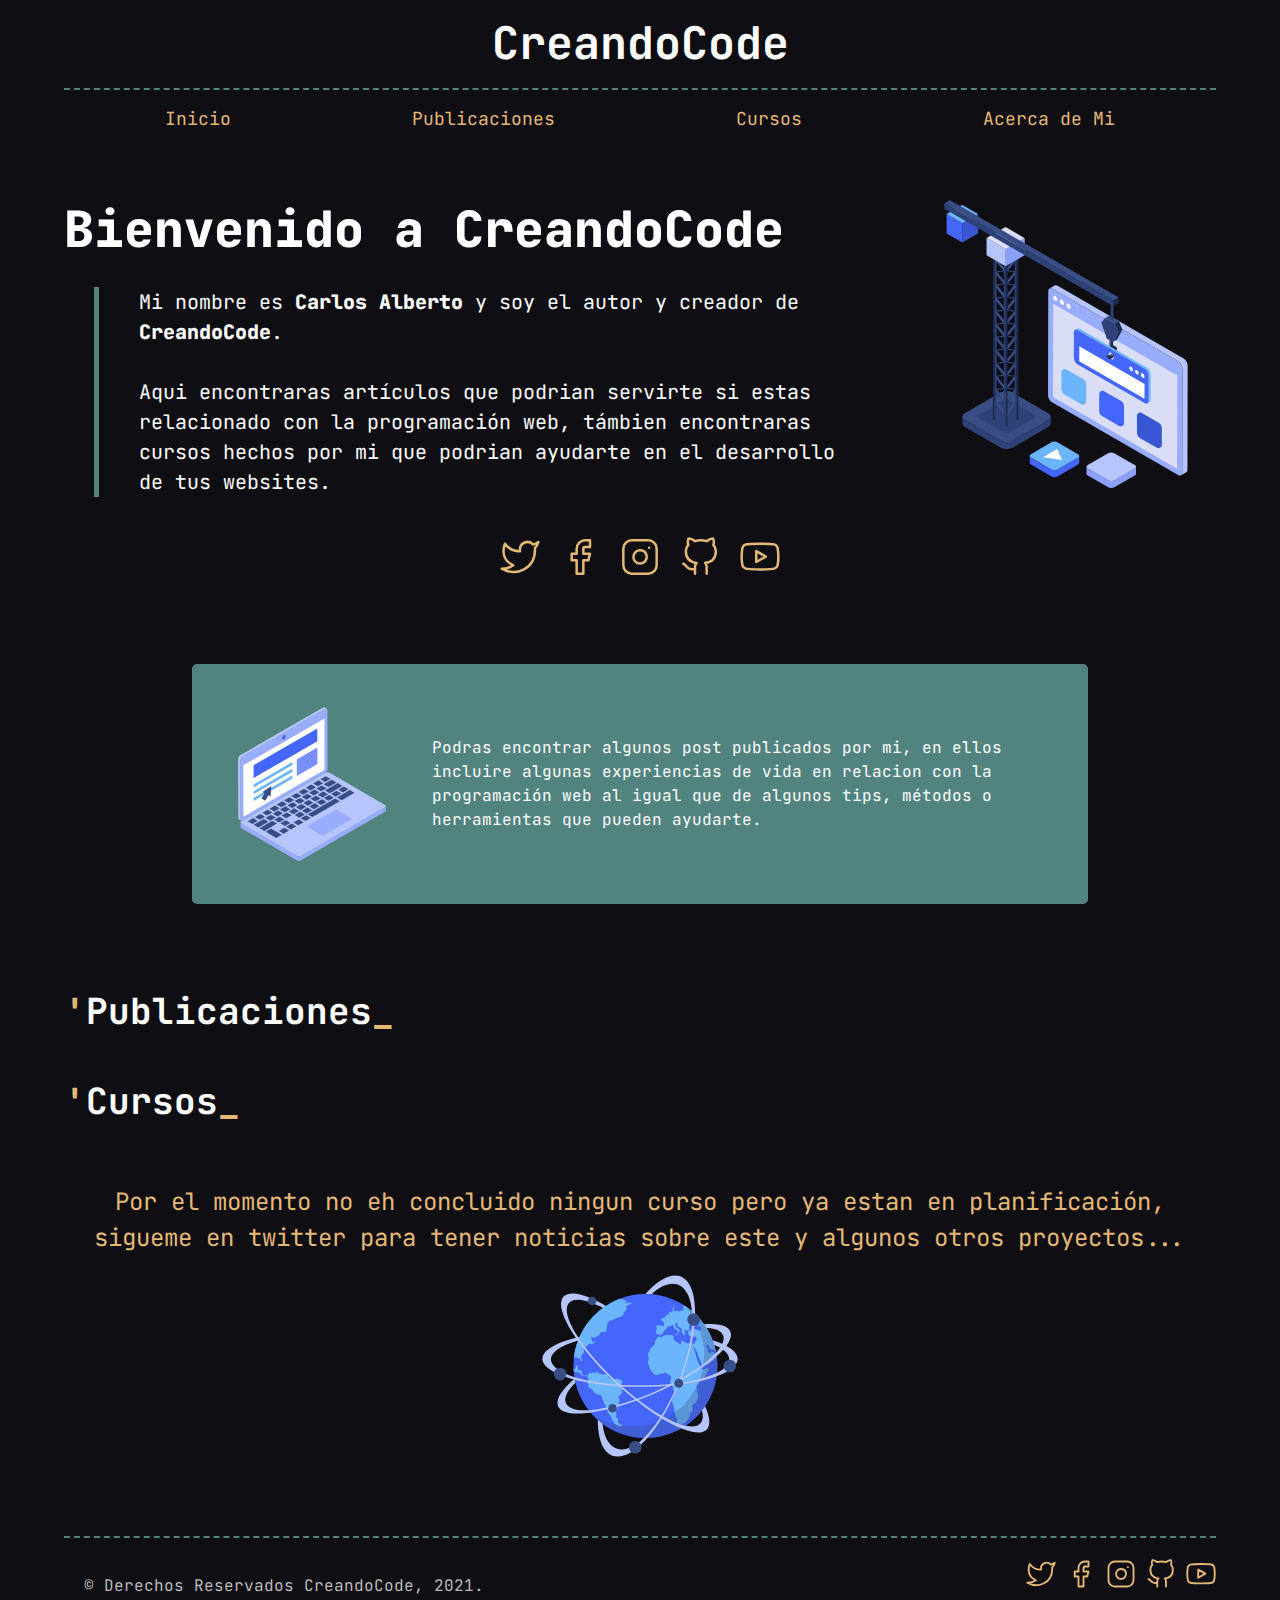
==== index.html @ 07fb26e0 "Esta es la primer versión de CreandoCode" ====
<!DOCTYPE html>
<html lang="en">

<head>
    <meta charset="UTF-8">
    <meta http-equiv="X-UA-Compatible" content="IE=edge">
    <meta name="viewport" content="width=device-width, initial-scale=1.0">
    <title>CreandoCode</title>
    <link href="https://fonts.googleapis.com/css2?family=JetBrains+Mono:wght@300;400;700;800&display=swap"
        rel="stylesheet">
    <link rel="stylesheet" href="src/styles/normalize.css">
    <link rel="stylesheet" href="src/styles/style.css">
</head>

<body>
    <div class="header contenedor">
        <h1 class="contenido-header no-margin">CreandoCode</h1>
        <img class="menu" src="src/img/icons/menu.svg" alt="icono-menu">
    </div>

    <div class="margen contenedor"></div>

    <nav class="contenedor navegacion-header mostrar-menu">
        <a href="index.html">Inicio</a>
        <a href="publicaciones.html">Publicaciones</a>
        <a href="#">Cursos</a>
        <a href="#">Acerca de Mi</a>
    </nav>

    <div class="informacion contenedor">
        <h2>Bienvenido a CreandoCode</h2>
        <p class="texto-informacion">Mi nombre es <span class="strongs">Carlos Alberto</span> y soy el autor y creador
            de <span class="strongs">CreandoCode</span>. <br><br>Aqui
            encontraras artículos que podrian servirte si estas relacionado con la programación web, támbien encontraras
            cursos hechos por mi que podrian ayudarte en el desarrollo de tus websites.</p>
        <img class="icon-website" src="src/img/icons/icon-website.svg" alt="imagen-blog">
    </div>

    <div class="redes">
        <a href="#"><img src="src/img/icons/twitter.svg" alt="icono twitter"></a>
        <a href="#"><img src="src/img/icons/facebook.svg" alt="icono  facebook"></a>
        <a href="#"><img src="src/img/icons/instagram.svg" alt="icono instagram"></a>
        <a href="#"><img src="src/img/icons/github.svg" alt="icono github"></a>
        <a href="#"><img src="src/img/icons/youtube.svg" alt="icono youtube"></a>
    </div>
    

    <div class="info-publi">
        <img class="info-publi" src="src/img/icons/icon-posts.svg" alt="icono laptop">
        <p class="no-margin">Podras encontrar algunos post publicados por mi, en ellos incluire algunas experiencias de vida en relacion
            con la programación web al igual que de algunos tips, métodos o herramientas que pueden ayudarte.</p>
    </div>


    <section class="articles contenedor">
        <h3><span class="color-sec">'</span>Publicaciones<span class="color-sec">_</span></h3>

        <div class="post"></div>

    </section>

    <section class="cursos contenedor">
        <h3><span class="color-sec">'</span>Cursos<span class="color-sec">_</span></h3>
        <div class="contenido-cursos">
            <p>Por el momento no eh concluido ningun curso pero ya estan en planificación, sigueme en twitter para tener noticias sobre este y algunos otros proyectos...</p>
            <img src="/src/img/icons/icon-world.svg" alt="icono mundo">
        </div>
    </section>

    <div class="margen contenedor"></div>
    <footer class="contenedor">
        <p>© Derechos Reservados CreandoCode, 2021.</p>
        <div class="redes-footer">
            <a href="#"><img class="icon-footer" src="src/img/icons/twitter.svg" alt="icono twitter"></a>
            <a href="#"><img class="icon-footer" src="src/img/icons/facebook.svg" alt="icono  facebook"></a>
            <a href="#"><img class="icon-footer" src="src/img/icons/instagram.svg" alt="icono instagram"></a>
            <a href="#"><img class="icon-footer" src="src/img/icons/github.svg" alt="icono github"></a>
            <a href="#"><img class="icon-footer" src="src/img/icons/youtube.svg" alt="icono youtube"></a>
        </div>
    </footer>

    <script src="JS/scripts.js"></script>

</body>

</html>
---- src/styles/style.css ----
:root {
    --fuentePrincipal: 'JetBrains Mono', monospace;
    --background: #0e0e13;
    --negro: #000;
    --blanco: #fff;
    --gris: #bbb;
    --colorPrincipal: rgb(82, 132, 127); 
    --colorSecundario: #e4b876;
}

html {
    box-sizing: border-box;
    font-size: 62.5%;
}
*, *:before, *:after {
    box-sizing: inherit; /* Acompaña al border box en su funcion en este documento */
}

/* Globales */
body {
    font-family: var(--fuentePrincipal);
    font-size: 2rem;
    background-color: var(--background);
    font-size: 1.6rem;
    line-height: 1.5;
    margin: 0; 
    color: var(--blanco);
    
}
a {
    text-decoration: none;
}
h3 {
    font-size: 3.6rem;
}
.color-sec{
    color: var(--colorSecundario);
}


/* Utilidades */
.contenedor {
    width: min(90%, 120rem);
    margin: 0 auto;
}
.no-margin {
    margin: 0;
}
.no-padding {
    padding: 0;
}
.strongs {
    font-weight: 800;
}

/* Header */
.margen {
    border-top: 2px dashed var(--colorPrincipal);
}
.header {
    display: flex;
    justify-content: space-between;
    padding: 1rem 2rem;
}
.contenido-header {
    color: var(--blanco);
    font-size: 2.4rem;
}
.menu {
    border: 2px solid var(--colorSecundario);
    border-radius: 0.6rem;
    padding: 0.2rem 0.4rem;
}
.menu:hover {
    cursor: pointer;
}
.navegacion-header {
    padding: 1rem;
    display: flex;
    justify-content: space-around;
    z-index: 100;
}

@media (min-width: 541px) {
    .header {
        display: block;
        text-align: center;
    }
    .contenido-header {
        font-size: 4.5rem;
    }
    .menu {
        display: none;
    }
    .navegacion-header a {
        margin-top: 0.5rem;
        color: var(--colorSecundario);
        font-size: 1.8rem;
        display: block;
    }
}
@media (max-width: 540px) {
    .navegacion-header {
        text-align: center;
        margin-right: 2rem;
        top: 5rem;
        right: 0;
        width: 15rem;
        position: absolute;
        background-color: var(--background);
        border: 2px solid var(--colorSecundario);
        display: flex;
        z-index: 99;
        flex-direction: column;
        box-shadow: -11px 13px 3px 0px rgba(0,0,0,0.56);
    }
    .navegacion-header a {
        color: var(--colorSecundario);
        font-size: 1.6rem;
        margin-bottom: 1.5rem;
    }
    .navegacion-header a:last-of-type {
        margin: 0;
    }
    .mostrar-menu {
        display: none;
    }
    
}

/* Informacion */
.informacion {
    margin-top: 5rem;
}
.informacion h2 {
    color: var(--blanco);
    font-size: 4rem;
    font-weight: 800;
    margin: 0;
}
.texto-informacion {
    color: var(--blanco);
    font-size: 1.8rem;
    font-weight: 400;
    
}
.icon-website {
    width: 25rem;
    display: block;
    margin: auto;
}
@media (min-width: 600px) {
    .informacion {
        display: grid;
        grid-template-columns: 60%, 40%;
        grid-template-rows: 30%, 70%;
    }
    .informacion h2 {
        grid-column: 1 / 3;
        font-size: 5rem;
    }
    .icon-website {
        width: 30rem;
    }
}
@media (min-width: 760px) {
    .informacion {
        display: grid;
        grid-template-columns: 60%, 40%;
        grid-template-rows: 30%, 70%;
    }
    .informacion h2 {
        grid-column: 1 / 2;
        font-size: 5rem;
    }
    .icon-website {
        grid-column: 2 / 3;
        grid-row: 1 / 3;
        width: 30rem;

    }
}
@media (min-width: 1100px) {
    .texto-informacion {
        margin: 2rem 0 0 3rem;
        padding: 0 8rem 0 4rem;
        font-size: 2rem;
        border-left: 5px solid var(--colorPrincipal);
    }
}

/*Redes Sociales*/
.redes {
    margin: 4rem 0 0 0;
    display: flex;
    justify-content: center;
}
.redes a {
    margin-right: 2rem;;
}
.redes a:last-of-type {
    margin-right: 0;
}

/* Info de Posts */
.info-publi {
    margin: 5rem 2rem;
    background-color: var(--colorPrincipal);
    border-radius: 0.5rem;
    display: flex;
    flex-direction: column-reverse;
    align-items: center;
    padding: 1rem 1rem;
}
.info-publi img {
    width: 20rem;
    margin: 0;
    transform: scaleX(-1);
}
.info-publi p {
    color: var(--blanco);
    padding: 2rem;
}
@media (min-width: 768px) {
   .info-publi {
       flex-direction: row;
       padding: 2rem 2rem;
       width: min(70%);
       margin: 8rem auto;
   }
}
@media (min-width: 1386px) {
    .info-publi {
        padding: 2rem 5rem;
        width: min(55%);
        margin: 8rem auto;
    }
    .info-publi img {
        width: 25rem;
    }
}

/* Articles */ 
.articles h3 {
    font-size: 2.8rem;
}
@media (min-width: 768px) {
    .articles h3 {
        font-size: 3.6rem;
    }
}

/* Contenido Cursos */
.cursos {
    margin-bottom: 5rem;
}
.contenido-cursos {
    display: flex;
    flex-direction: column;
    padding: 2rem;
    align-items: center;
}
.contenido-cursos p {
    color: var(--colorSecundario);
    text-align: center;
    font-size: 2.4rem;
    margin: 0;
    padding-bottom: 1rem;
} 
.contenido-cursos img {
    width: 20rem;
} 

/* Footer */
footer {
    display: flex;
    flex-direction: column;
    align-items: center;
    text-align: center;
}
footer p {
    padding: 2rem;
    color: var(--gris);
    margin-bottom: 0;
}
.icon-footer {
    width: 3rem;
}
@media (min-width: 700px) {
    footer {
        flex-direction: row;
        justify-content: space-between;
        align-items: center;
    }
}

/* Página Publicaciones */
.contenido-publicaciones {
    
}
.contenido-publicaciones h2 {
    font-size: 4.6rem;
}
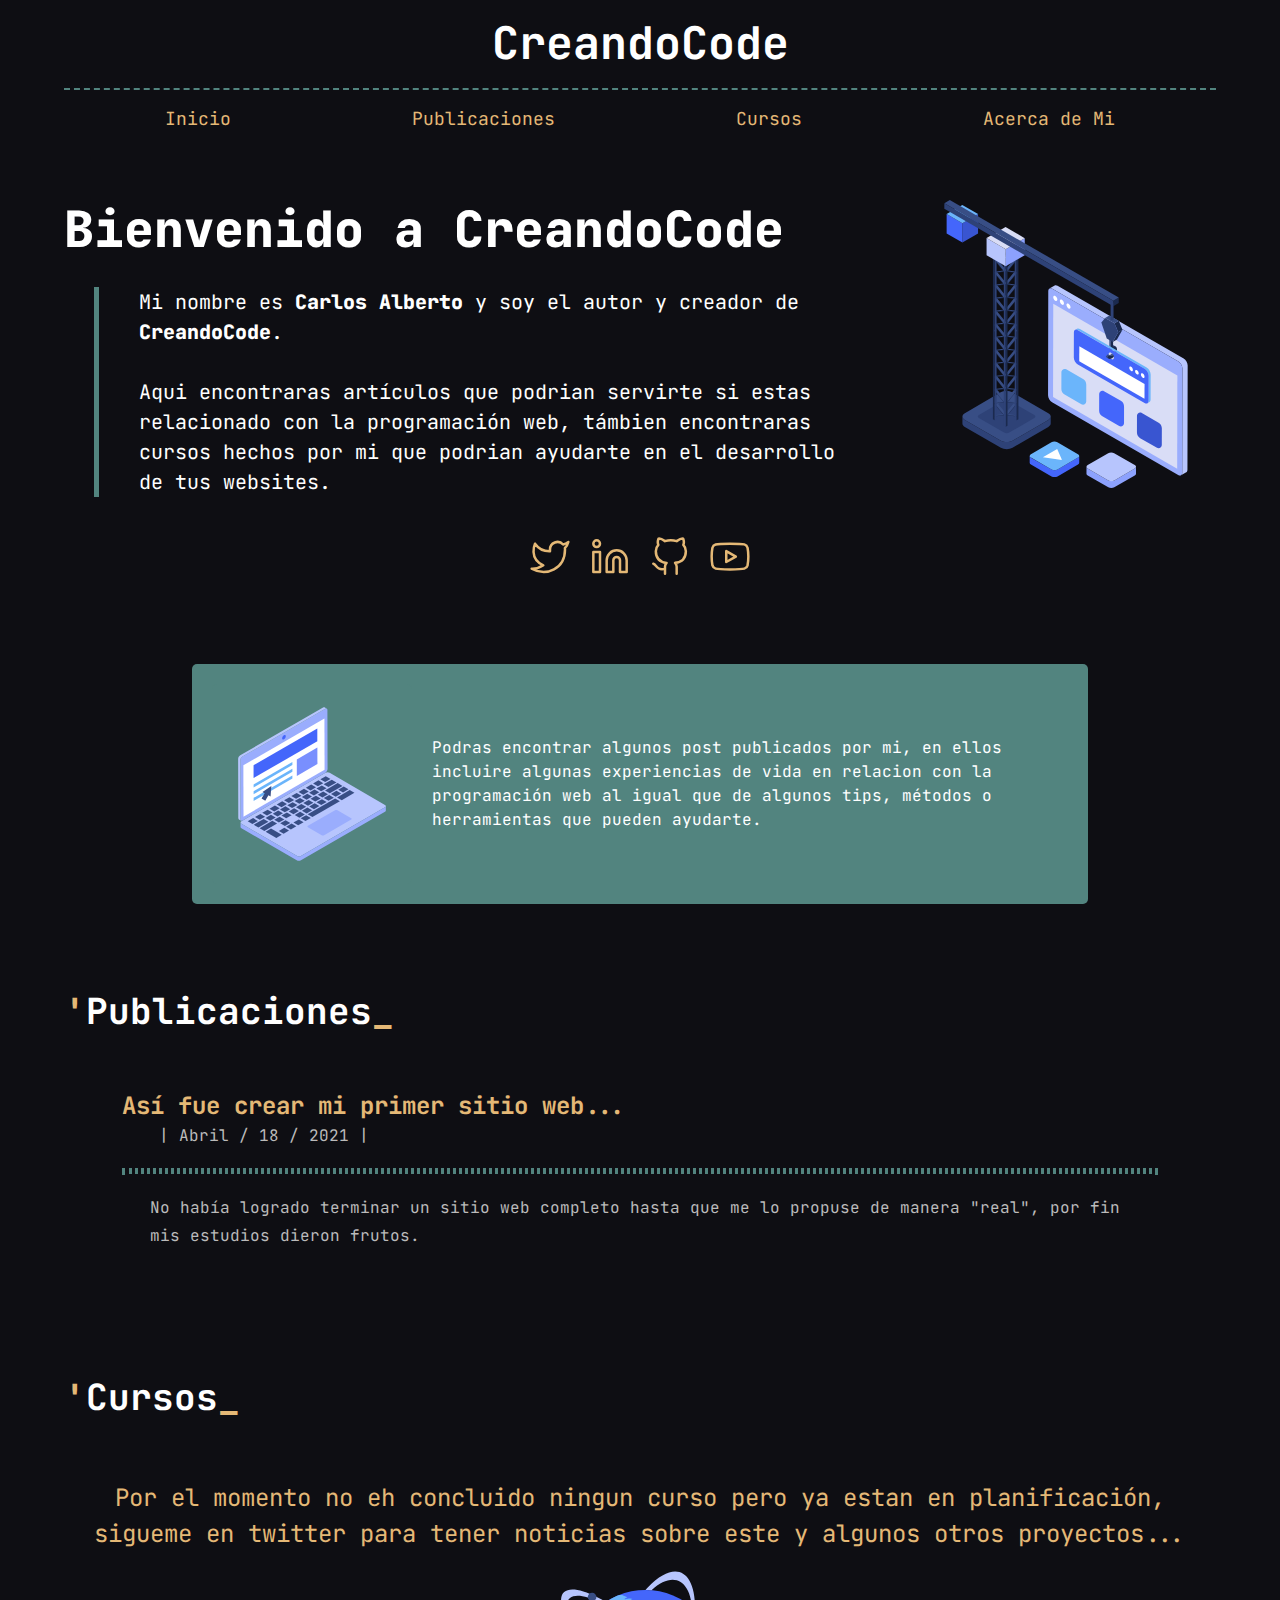
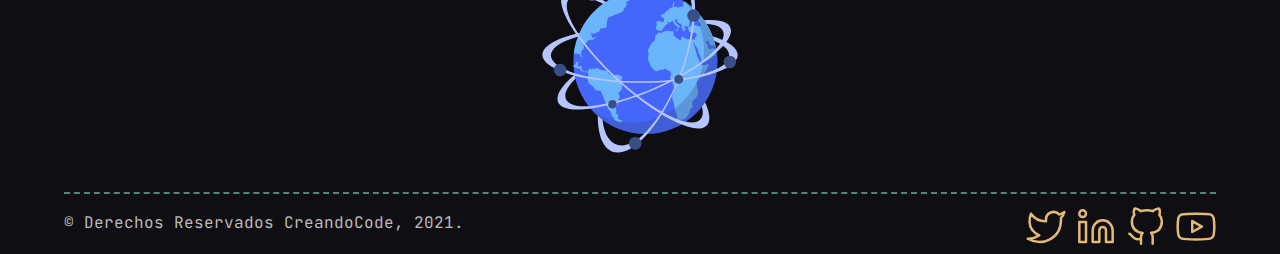
==== commit 986fa2d7: "se avanzo en la seccion cursos y se añadieron las redes sociales" ====
--- a/index.html
+++ b/index.html
@@ -23,7 +23,7 @@
     <nav class="contenedor navegacion-header mostrar-menu">
         <a href="index.html">Inicio</a>
         <a href="publicaciones.html">Publicaciones</a>
-        <a href="#">Cursos</a>
+        <a href="cursos.html">Cursos</a>
         <a href="#">Acerca de Mi</a>
     </nav>
 
@@ -37,11 +37,10 @@
     </div>
 
     <div class="redes">
-        <a href="#"><img src="src/img/icons/twitter.svg" alt="icono twitter"></a>
-        <a href="#"><img src="src/img/icons/facebook.svg" alt="icono  facebook"></a>
-        <a href="#"><img src="src/img/icons/instagram.svg" alt="icono instagram"></a>
-        <a href="#"><img src="src/img/icons/github.svg" alt="icono github"></a>
-        <a href="#"><img src="src/img/icons/youtube.svg" alt="icono youtube"></a>
+        <a href="https://twitter.com/creando_code"><img src="src/img/icons/twitter.svg" alt="icono twitter"></a>
+        <a href="https://www.linkedin.com/in/carlo5albert0"><img src="src/img/icons/linkedin.svg" alt="icono linkedin"></a>
+        <a href="https://github.com/CarloS-x18"><img src="src/img/icons/github.svg" alt="icono github"></a>
+        <a href="https://www.youtube.com/channel/UC2NnBImEK_aY7TYX-jiRnhQ/featured"><img src="src/img/icons/youtube.svg" alt="icono youtube"></a>
     </div>
     
 
@@ -54,8 +53,15 @@
 
     <section class="articles contenedor">
         <h3><span class="color-sec">'</span>Publicaciones<span class="color-sec">_</span></h3>
-
-        <div class="post"></div>
+        <div class="resume-articles">
+            <a href="./Publications/p1-primerPagina/p1-primerPagina.html"><h2 class="article-title public-page contenedor" id="title">Así fue crear mi primer sitio web...</h2></a>
+            <p class="public-date contenedor" id="date">| Abril / 18 / 2021 |</p>
+            <div class="m-aTitle contenedor"></div>
+            <p class="article-text aText-grey" id="resume">
+                No había logrado terminar un sitio web completo hasta que me lo propuse de manera "real", por fin mis
+                estudios dieron frutos.<br><br>
+            </p>
+        </div>
 
     </section>
 
@@ -67,15 +73,13 @@
         </div>
     </section>
 
-    <div class="margen contenedor"></div>
     <footer class="contenedor">
         <p>© Derechos Reservados CreandoCode, 2021.</p>
         <div class="redes-footer">
-            <a href="#"><img class="icon-footer" src="src/img/icons/twitter.svg" alt="icono twitter"></a>
-            <a href="#"><img class="icon-footer" src="src/img/icons/facebook.svg" alt="icono  facebook"></a>
-            <a href="#"><img class="icon-footer" src="src/img/icons/instagram.svg" alt="icono instagram"></a>
-            <a href="#"><img class="icon-footer" src="src/img/icons/github.svg" alt="icono github"></a>
-            <a href="#"><img class="icon-footer" src="src/img/icons/youtube.svg" alt="icono youtube"></a>
+            <a href="https://twitter.com/creando_code"><img src="src/img/icons/twitter.svg" alt="icono twitter"></a>
+            <a href="https://www.linkedin.com/in/carlo5albert0"><img src="src/img/icons/linkedin.svg" alt="icono linkedin"></a>
+            <a href="https://github.com/CarloS-x18"><img src="src/img/icons/github.svg" alt="icono github"></a>
+            <a href="https://www.youtube.com/channel/UC2NnBImEK_aY7TYX-jiRnhQ/featured"><img src="src/img/icons/youtube.svg" alt="icono youtube"></a>
         </div>
     </footer>
 
--- a/src/styles/style.css
+++ b/src/styles/style.css
@@ -11,10 +11,13 @@
 html {
     box-sizing: border-box;
     font-size: 62.5%;
+    min-height: 100%;
+    position: relative;
 }
 *, *:before, *:after {
     box-sizing: inherit; /* Acompaña al border box en su funcion en este documento */
 }
+
 
 /* Globales */
 body {
@@ -52,6 +55,7 @@
 .strongs {
     font-weight: 800;
 }
+
 
 /* Header */
 .margen {
@@ -128,6 +132,7 @@
     
 }
 
+
 /* Informacion */
 .informacion {
     margin-top: 5rem;
@@ -189,6 +194,7 @@
     }
 }
 
+
 /*Redes Sociales*/
 .redes {
     margin: 4rem 0 0 0;
@@ -201,6 +207,7 @@
 .redes a:last-of-type {
     margin-right: 0;
 }
+
 
 /* Info de Posts */
 .info-publi {
@@ -240,6 +247,7 @@
     }
 }
 
+
 /* Articles */ 
 .articles h3 {
     font-size: 2.8rem;
@@ -249,6 +257,7 @@
         font-size: 3.6rem;
     }
 }
+
 
 /* Contenido Cursos */
 .cursos {
@@ -271,20 +280,32 @@
     width: 20rem;
 } 
 
+
 /* Footer */
 footer {
     display: flex;
     flex-direction: column;
     align-items: center;
     text-align: center;
+    position: absolute;
+    bottom: 0;
+    right: 0;
+    left: 0;
+    border-top: 2px dashed var(--colorPrincipal);
+    width: 100%;
+    height: 40px;
+    padding-top: 2rem;
 }
 footer p {
-    padding: 2rem;
     color: var(--gris);
-    margin-bottom: 0;
+    margin: 1rem 0;
 }
 .icon-footer {
     width: 3rem;
+}
+.redes-footer {
+    margin-bottom: 1.5rem;
+    margin-top: 1.5rem;
 }
 @media (min-width: 700px) {
     footer {
@@ -292,12 +313,95 @@
         justify-content: space-between;
         align-items: center;
     }
+    .redes-footer {
+        margin-bottom: 0;
+    }
 }
 
 /* Página Publicaciones */
-.contenido-publicaciones {
-    
-}
 .contenido-publicaciones h2 {
-    font-size: 4.6rem;
-}
+    font-size: 3rem;
+}
+.public-page {
+    font-size: 2.4rem !important;
+}
+.resume-articles {
+    margin: 2rem auto 3rem auto;
+}
+@media (min-width: 768px) {
+    .contenido-publicaciones h2 {
+        font-size: 4rem;
+    }
+}
+
+
+/* Estilo de los Artículos */
+.article {
+    width: min(75%, 100rem);
+    margin: 0 auto;
+}
+.article-title {
+    color: var(--colorSecundario);
+    font-size: 2.2rem;
+    margin-top: 2.5rem;
+}
+.public-date {
+    color: var(--gris);
+    margin-right: 2rem;
+}
+.m-aTitle {
+    border: 3px dotted var(--colorPrincipal);
+    margin: 2rem auto;
+}
+.article-text {
+    width: min(90%, 115rem);
+    margin: 0 auto;
+    font-size: 1.4rem;
+    line-height: 1.8;
+}
+.article-text:last-of-type {
+    margin-bottom: 7rem;
+}
+.aText-grey {
+    color: var(--gris);
+    width: min(85%, 110rem);
+}
+.article-img {
+    width: 60%;
+    border-radius: 0.5rem;
+    border: 2px solid var(--colorSecundario);
+    margin: 5rem;
+}
+.img-center {
+    display: flex;
+    justify-content: center;
+}
+@media (min-width: 768px) {
+    .article-title {
+        font-size: 2.24rem;
+        }
+    .article-text {
+        font-size: 1.6rem;
+    }
+    .article-img {
+        width: 40%;
+    }
+}
+@media (min-width: 540px) {
+    .article-title {
+        margin-top:5rem;
+    }
+    .article-text:last-of-type {
+        margin-bottom: 9rem;
+    }
+}
+
+/* Contenido Cursos */
+.contenedor-cursos h2 {
+    font-size: 3rem;
+}
+@media (min-width: 768px) {
+    .contenedor-cursos h2 {
+        font-size: 4rem;
+    }
+}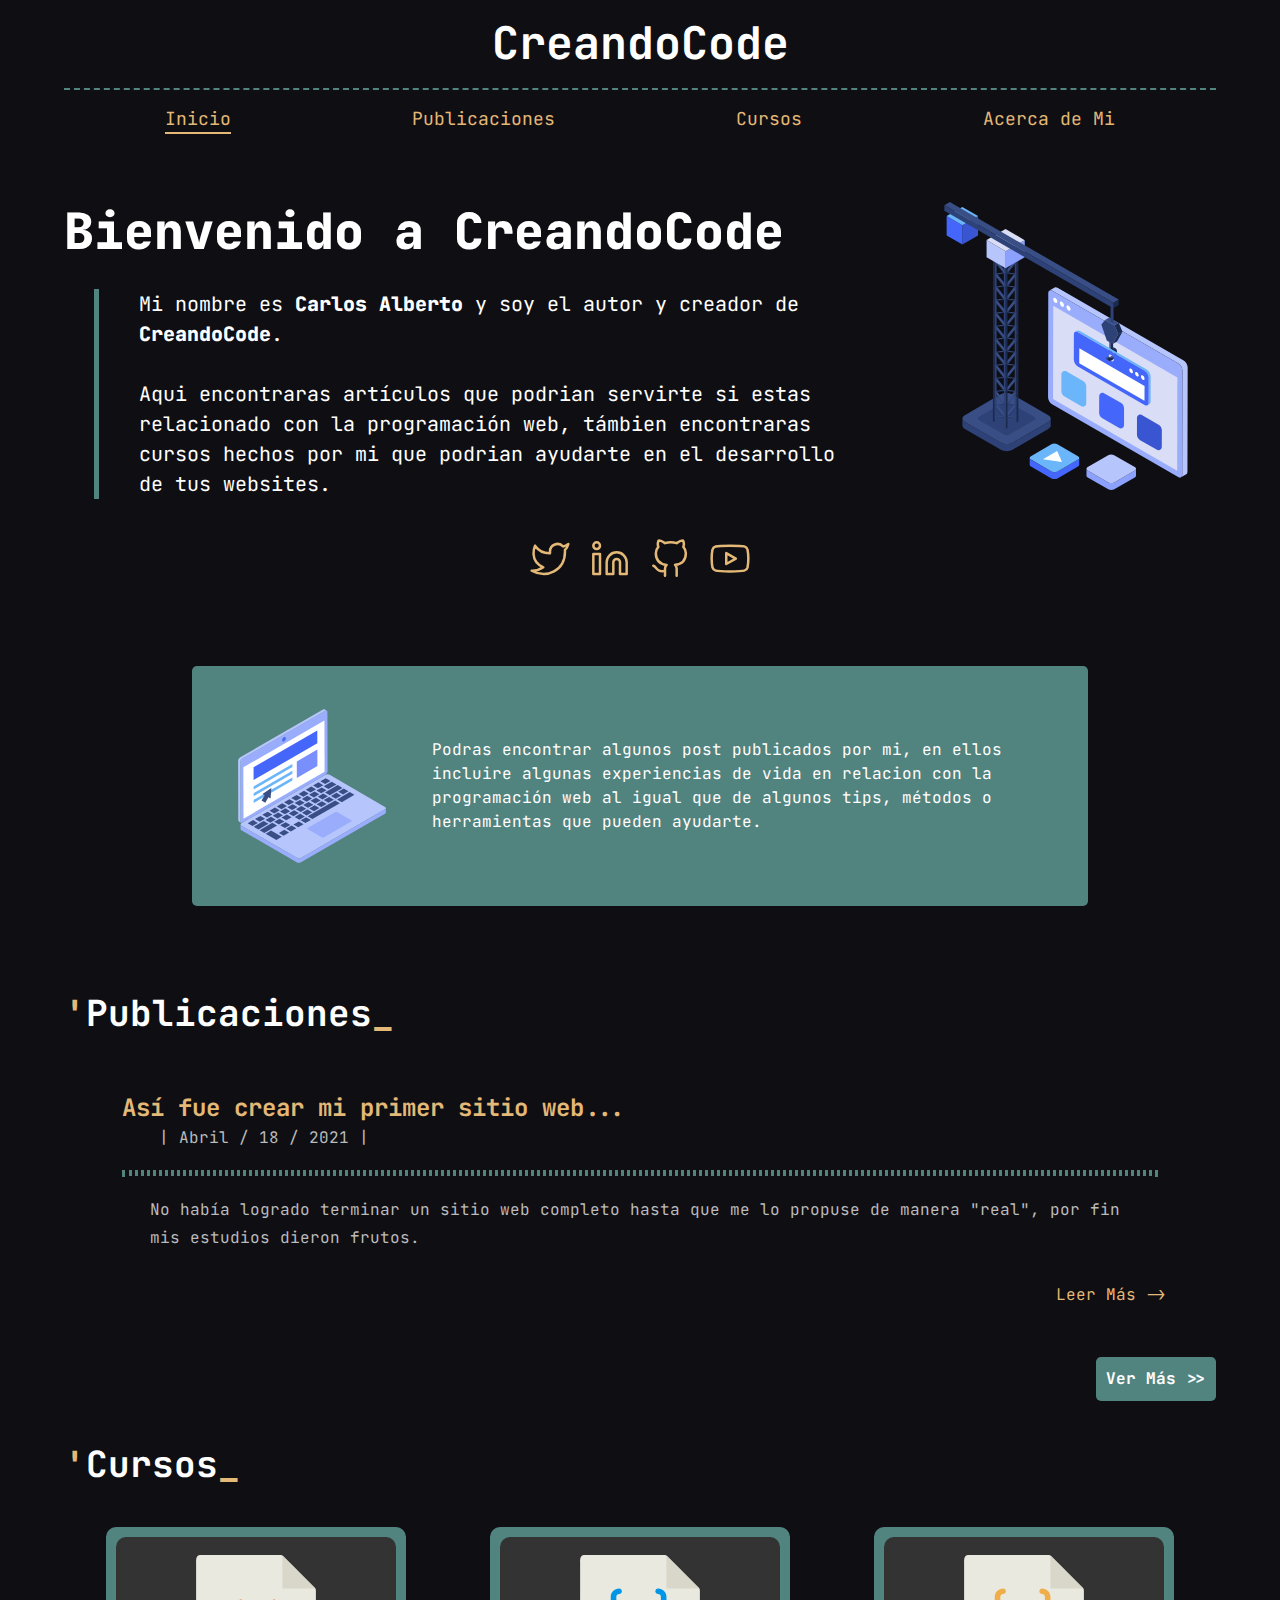
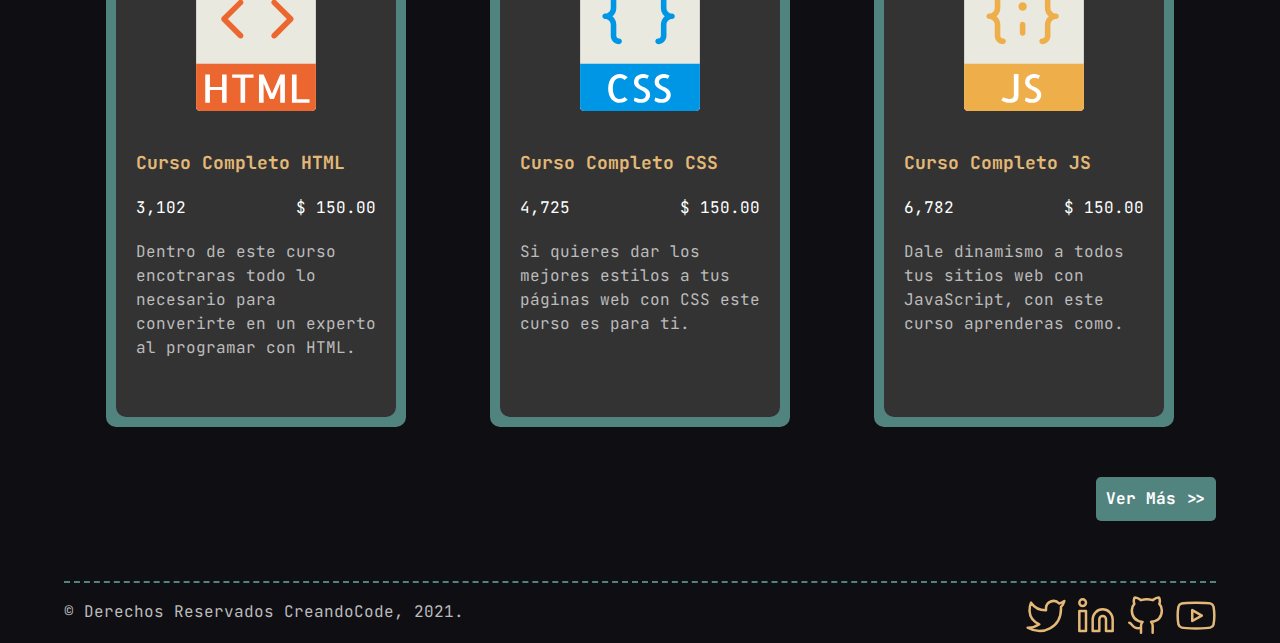
==== commit e546a42f: "se ah finalizado el sitio web, cualquier cambio posterior es solo actualizacion" ====
--- a/index.html
+++ b/index.html
@@ -21,10 +21,10 @@
     <div class="margen contenedor"></div>
 
     <nav class="contenedor navegacion-header mostrar-menu">
-        <a href="index.html">Inicio</a>
+        <a class="text-sub" href="index.html">Inicio</a>
         <a href="publicaciones.html">Publicaciones</a>
         <a href="cursos.html">Cursos</a>
-        <a href="#">Acerca de Mi</a>
+        <a href="acercaDeMi.html">Acerca de Mi</a>
     </nav>
 
     <div class="informacion contenedor">
@@ -57,19 +57,77 @@
             <a href="./Publications/p1-primerPagina/p1-primerPagina.html"><h2 class="article-title public-page contenedor" id="title">Así fue crear mi primer sitio web...</h2></a>
             <p class="public-date contenedor" id="date">| Abril / 18 / 2021 |</p>
             <div class="m-aTitle contenedor"></div>
-            <p class="article-text aText-grey" id="resume">
+            <p class="article-text aText-grey mb-3" id="resume">
                 No había logrado terminar un sitio web completo hasta que me lo propuse de manera "real", por fin mis
-                estudios dieron frutos.<br><br>
+                estudios dieron frutos.
             </p>
+            <div class="leer">
+                <a href="/Publications/p1-primerPagina/p1-primerPagina.html">Leer Más -></a>
+            </div>
+        </div>
+        <div class="button-ver">
+            <a href="publicaciones.html">Ver Más >></a>
         </div>
 
     </section>
 
     <section class="cursos contenedor">
         <h3><span class="color-sec">'</span>Cursos<span class="color-sec">_</span></h3>
-        <div class="contenido-cursos">
-            <p>Por el momento no eh concluido ningun curso pero ya estan en planificación, sigueme en twitter para tener noticias sobre este y algunos otros proyectos...</p>
-            <img src="/src/img/icons/icon-world.svg" alt="icono mundo">
+        <div class="grid-cursos">
+            <div class="content-curso mb-3">
+                <div class="img-curso">
+                    <img src="src/img/cursos/html.svg" alt="">
+                </div>
+                <div class="contenido-curso">
+                    <h3 class="title-curso">Curso Completo HTML</h3>
+                    <div class="info-curso">
+                        <div class="vistas">
+                            <p>3,102</p>
+                            <img src="src/img/icons/eye.svg" alt="">
+                        </div>
+                        <p class="price">$ 150.00</p>
+                    </div>
+                    <p class="curso-resume">Dentro de este curso encotraras todo lo necesario para converirte en un experto
+                        al programar con HTML.</p>
+                </div>
+            </div>
+    
+            <div class="content-curso d-none1 mb-3">
+                <div class="img-curso">
+                    <img src="src/img/cursos/css.svg" alt="">
+                </div>
+                <div class="contenido-curso">
+                    <h3 class="title-curso">Curso Completo CSS</h3>
+                    <div class="info-curso">
+                        <div class="vistas">
+                            <p>4,725</p>
+                            <img src="src/img/icons/eye.svg" alt="">
+                        </div>
+                        <p class="price">$ 150.00</p>
+                    </div>
+                    <p class="curso-resume">Si quieres dar los mejores estilos a tus páginas web con CSS este curso es para ti.</p>
+                </div>
+            </div>
+    
+            <div class="content-curso d-none2 mb-3">
+                <div class="img-curso">
+                    <img src="src/img/cursos/javascript.svg" alt="">
+                </div>
+                <div class="contenido-curso">
+                    <h3 class="title-curso">Curso Completo JS</h3>
+                    <div class="info-curso">
+                        <div class="vistas">
+                            <p>6,782</p>
+                            <img src="src/img/icons/eye.svg" alt="">
+                        </div>
+                        <p class="price">$ 150.00</p>
+                    </div>
+                    <p class="curso-resume">Dale dinamismo a todos tus sitios web con JavaScript, con este curso aprenderas como.</p>
+                </div>
+            </div>
+        </div>
+        <div class="button-ver">
+            <a class="margin-lot" href="cursos.html">Ver Más >></a>
         </div>
     </section>
 
--- a/src/styles/style.css
+++ b/src/styles/style.css
@@ -6,6 +6,7 @@
     --gris: #bbb;
     --colorPrincipal: rgb(82, 132, 127); 
     --colorSecundario: #e4b876;
+    --courseFicha: #333;
 }
 
 html {
@@ -39,6 +40,9 @@
 .color-sec{
     color: var(--colorSecundario);
 }
+p {
+    margin: 0;
+}
 
 
 /* Utilidades */
@@ -54,6 +58,12 @@
 }
 .strongs {
     font-weight: 800;
+}
+.text-sub {
+    border-bottom: 2px solid var(--colorSecundario);
+}
+.mb-3 {
+    margin-bottom: 3rem !important;
 }
 
 
@@ -295,6 +305,7 @@
     width: 100%;
     height: 40px;
     padding-top: 2rem;
+    margin-top: 5rem;
 }
 footer p {
     color: var(--gris);
@@ -328,10 +339,19 @@
 .resume-articles {
     margin: 2rem auto 3rem auto;
 }
-@media (min-width: 768px) {
+@media (min-width: 541px) {
     .contenido-publicaciones h2 {
         font-size: 4rem;
     }
+}
+.leer {
+    display: flex;
+    justify-content: flex-end;
+    
+}
+.leer a {
+    color: var(--colorSecundario);
+    margin-right: 5rem;
 }
 
 
@@ -400,8 +420,144 @@
 .contenedor-cursos h2 {
     font-size: 3rem;
 }
-@media (min-width: 768px) {
+.content-curso {
+    margin: 0 auto;
+    width: 30rem;
+    height: 50rem;
+    margin-bottom: 6rem;
+    background-color: var(--colorPrincipal);
+    border-radius: 1rem;
+    border: 10px solid var(--colorPrincipal);
+}
+.d-none1 {
+    display: none;
+}
+.d-none2 {
+    display: none;
+}
+@media (min-width: 745px) {
+    .grid-cursos {
+        display: grid;
+        grid-template-columns: 1fr 1fr;
+    }
+    .d-none1 {
+        display: block;
+    }
+}
+@media (min-width: 1100px) {
+    .grid-cursos {
+        grid-template-columns: 1fr 1fr 1fr;
+    }
+    .d-none2 {
+        display: block;
+    }
+}
+.content-curso:last-of-type {
+    margin-bottom: 10rem;
+}
+.content-curso:hover {
+    cursor: pointer;
+}
+.img-curso {
+    height: 40%;
+    background-color: var(--courseFicha);
+    border-radius: 1rem 1rem 0 0;
+    padding: 1rem;
+    display: flex;
+    justify-content: center;
+    align-items: center;
+}
+.img-curso img {
+    width: 60%;
+}
+.img-curso-node {
+    height: 40%;
+    background-image: url(../img/cursos/curso-node.png);
+    background-position: center;
+    background-size: cover;
+    border-radius: 1rem 1rem 0 0;
+}
+.contenido-curso {
+    background-color: var(--courseFicha);
+    border-radius: 0 0 1rem 1rem;
+    height: 60%;
+    padding: 2rem;
+}
+.title-curso {
+    font-size: 1.8rem; 
+    color: var(--colorSecundario);
+    margin: 0;
+}
+.info-curso {
+    display: flex;
+    justify-content: space-between;
+    margin: 2rem 0;
+}
+.vistas {
+    display: flex;
+}
+.vistas p {
+    margin: 0 1rem 0 0;
+}
+.curso-resume {
+    color: var(--gris);
+}
+@media (min-width: 541px) {
     .contenedor-cursos h2 {
         font-size: 4rem;
     }
-}+}
+
+/* Página Acerca de Mi */
+.contenedor-acercaDe h2 {
+    font-size: 3rem;
+}
+@media (min-width: 541px) {
+    .contenedor-acercaDe h2 {
+        font-size: 4rem;
+    }
+}
+.info-acercaDe {
+    display: flex;
+    flex-direction: column;
+    align-items: center;
+}
+.info-acercaDe p {
+    padding: 1rem;
+}
+.info-acercaDe img {
+    width: 30rem;
+    transform: scaleX(-1);
+    margin: 2rem 0 ;
+}
+@media (min-width: 900px) {
+    .info-acercaDe {
+        display: flex;
+        flex-direction: row;
+        align-items: center;
+        padding: 2rem;
+    }
+    .info-acercaDe p {
+        padding: 3rem;
+    }
+    .info-acercaDe img {
+        margin: 0 2rem;
+    }
+}
+
+/* Boton Ver Más*/
+.button-ver {
+    display: flex;
+    justify-content: flex-end;
+}
+.button-ver a {
+    background-color: var(--colorPrincipal);
+    padding: 1rem;
+    border-radius: 0.5rem;
+    color: var(--blanco);
+    font-weight: bold;
+    margin-top: 2rem;
+}
+.margin-lot {
+    margin-bottom: 5rem;
+}
